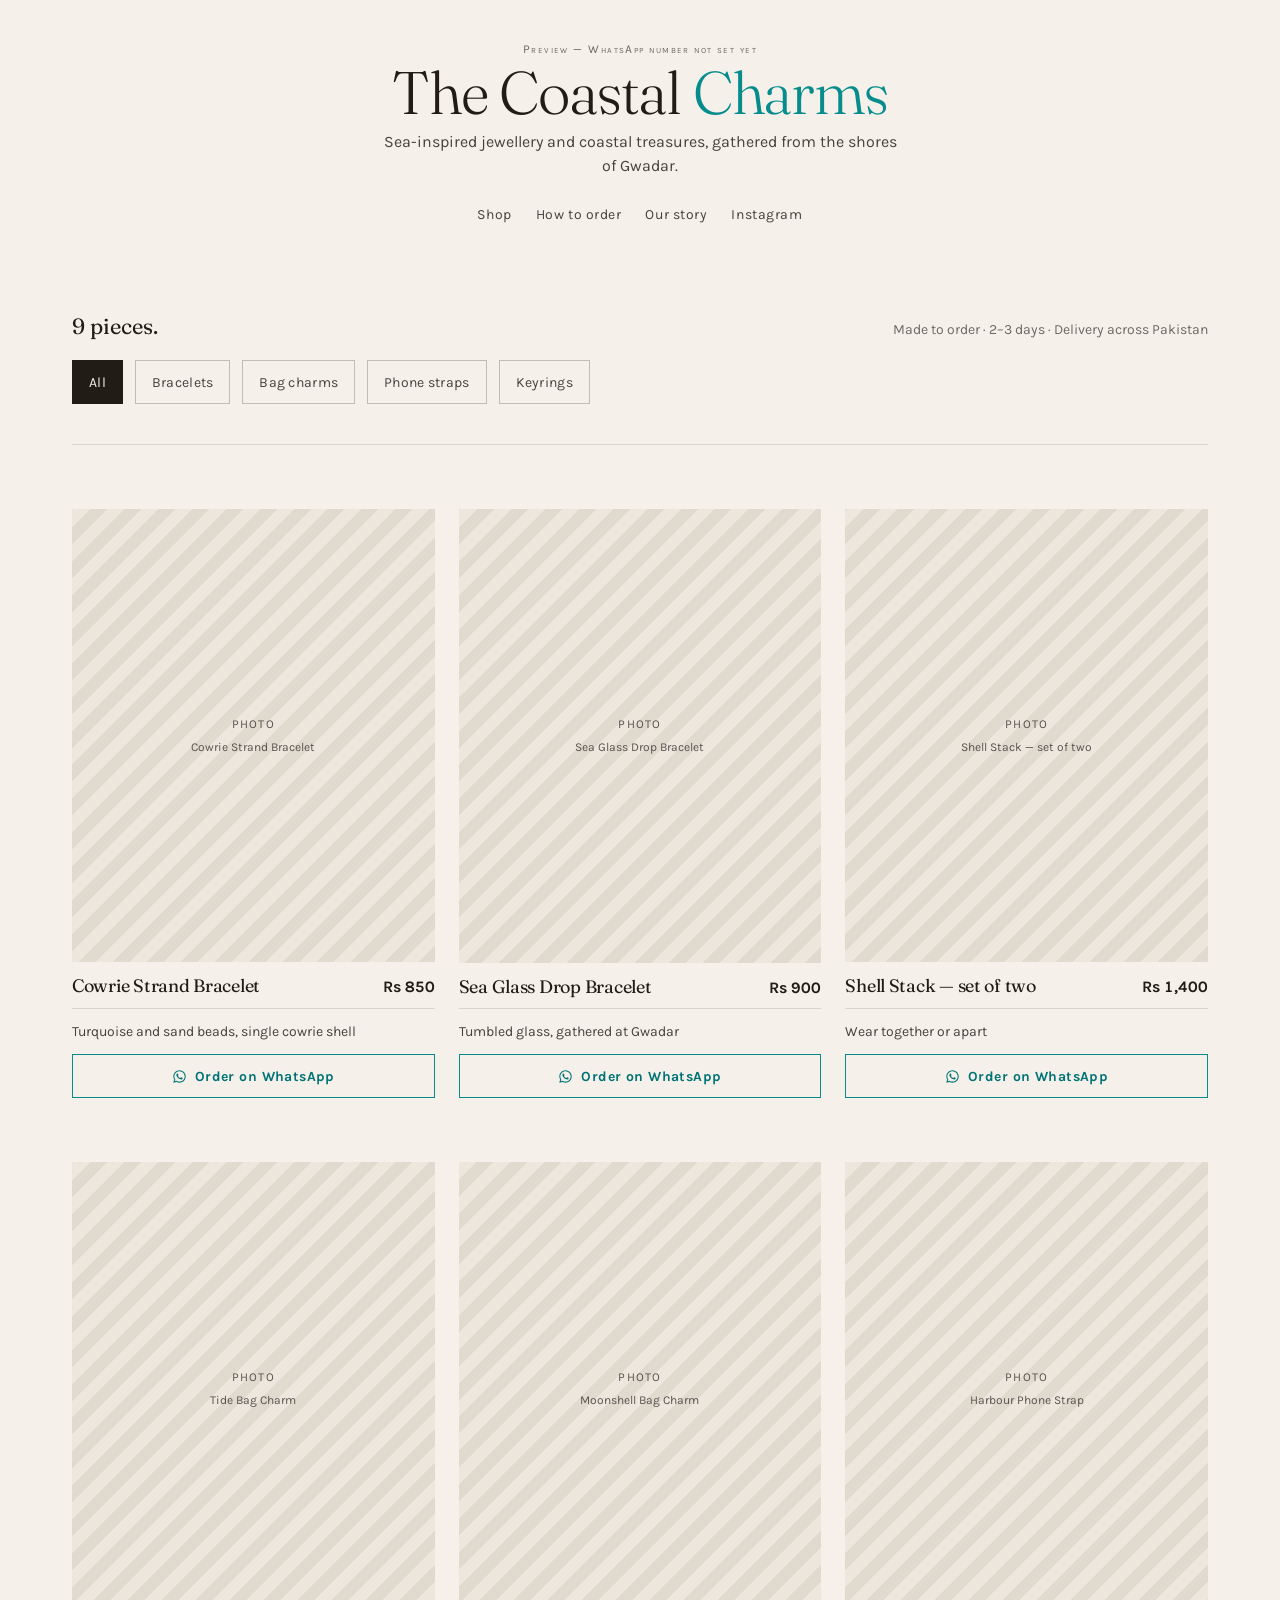
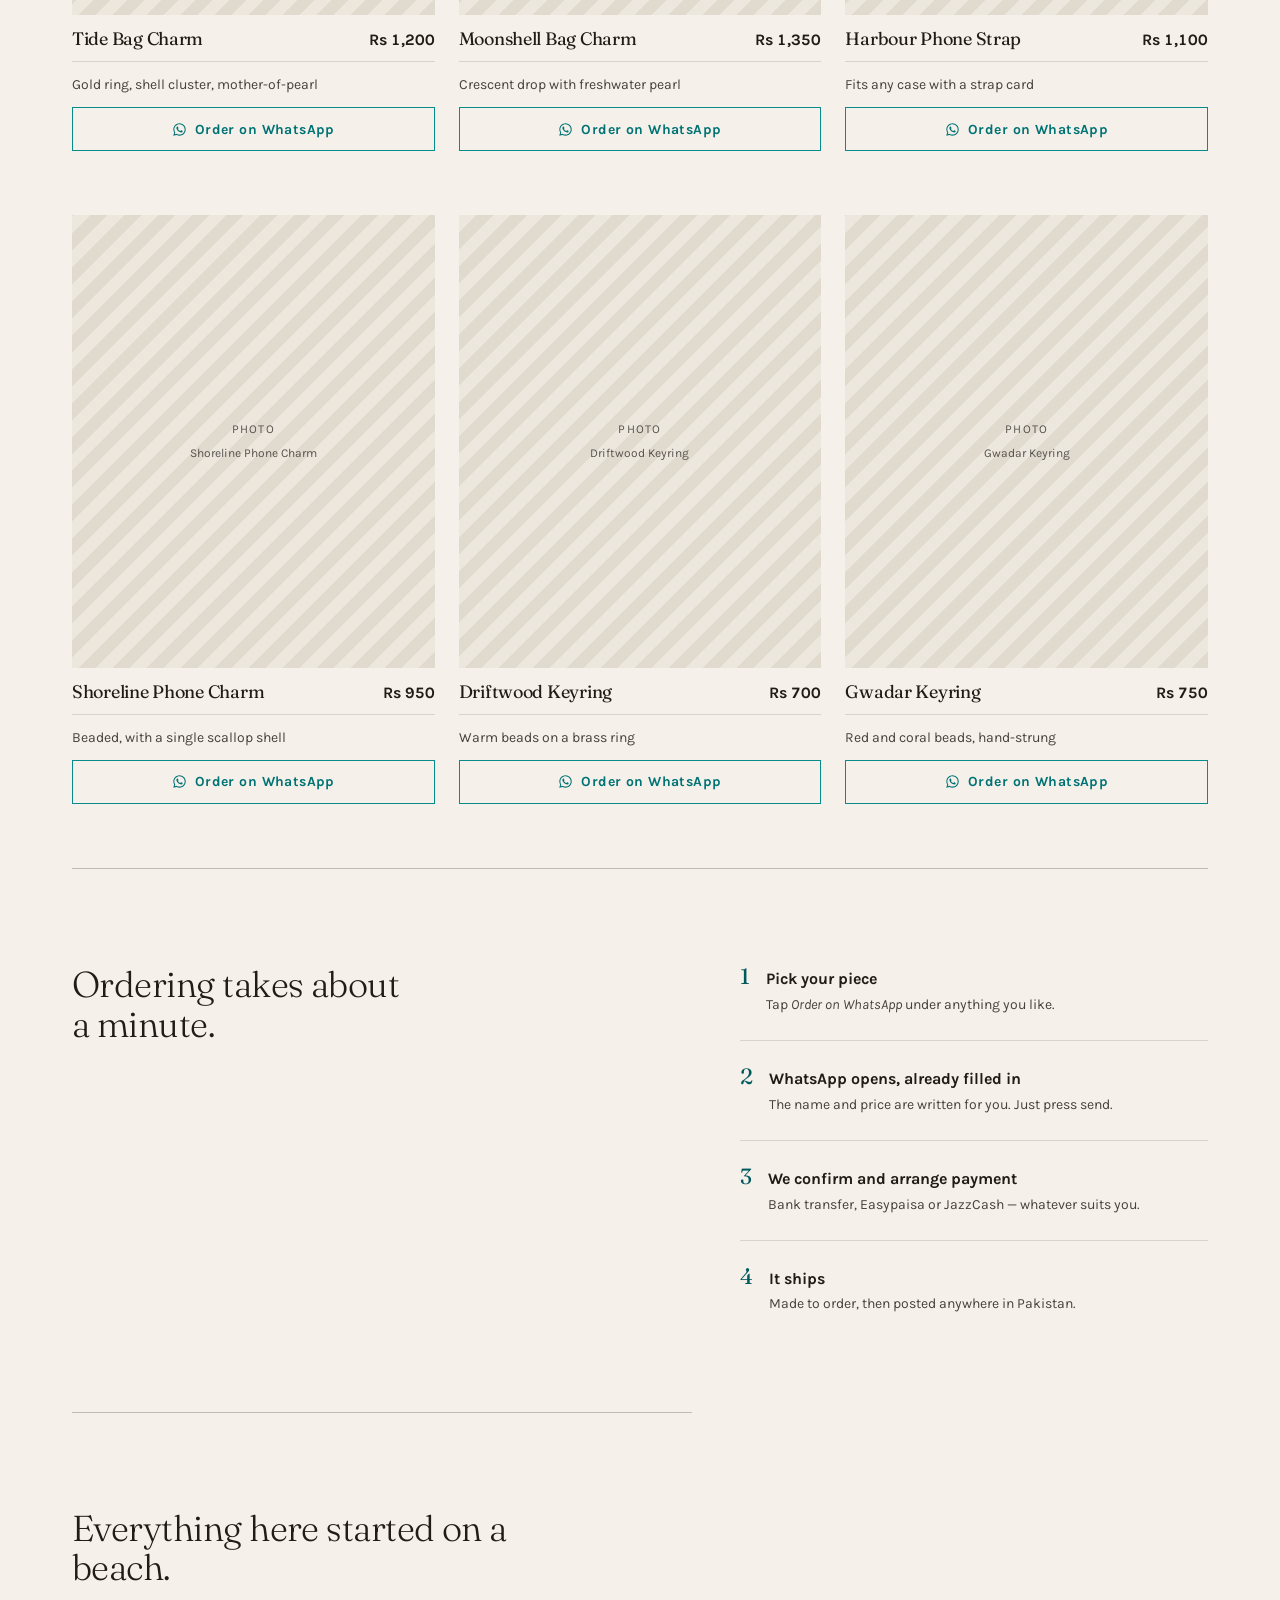
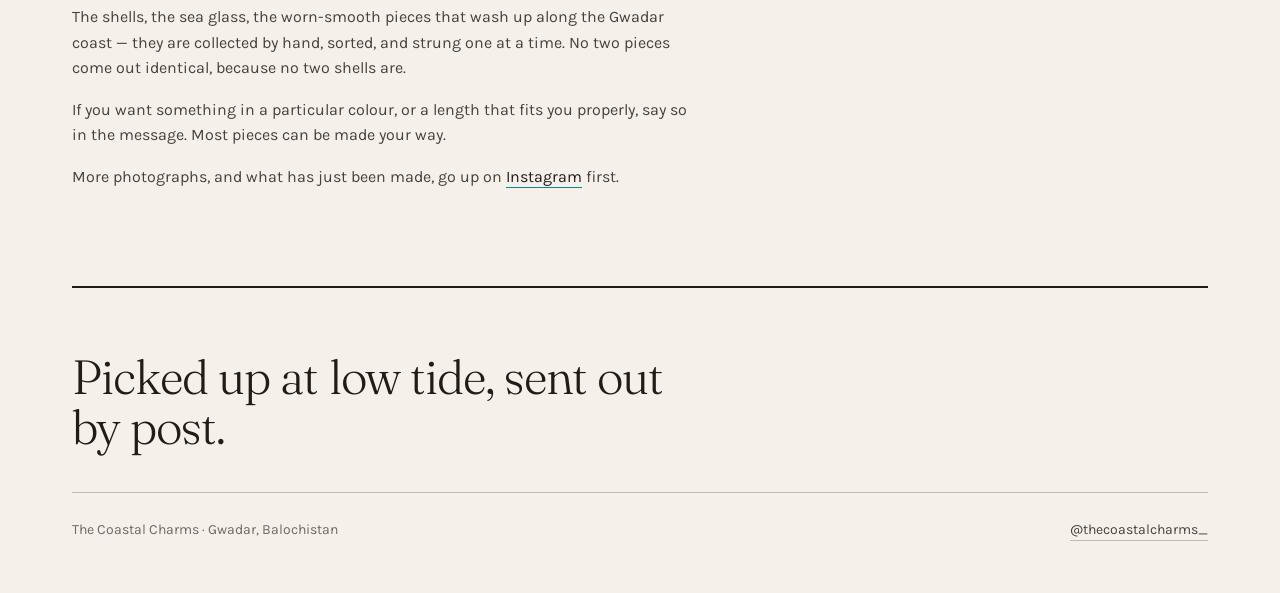
==== index.html @ a080f336 "Add The Coastal Charms storefront with phone-friendly editor Static shop site for handmade sea-inspi" ====
<!doctype html>
<html lang="en">
<head>
<meta charset="utf-8">
<meta name="viewport" content="width=device-width, initial-scale=1">
<title>The Coastal Charms — sea-inspired jewellery from Gwadar</title>
<meta name="description" content="Handmade bracelets, bag charms, phone straps and keyrings, hand-strung from shells and sea glass gathered on the shores of Gwadar. Order on WhatsApp.">

<meta property="og:title" content="The Coastal Charms">
<meta property="og:description" content="Sea-inspired jewellery and coastal treasures, hand-picked from the shores of Gwadar.">
<meta property="og:type" content="website">

<link rel="preconnect" href="https://fonts.googleapis.com">
<link rel="preconnect" href="https://fonts.gstatic.com" crossorigin>
<link href="https://fonts.googleapis.com/css2?family=Fraunces:opsz,wght@9..144,300;9..144,400;9..144,600&family=Karla:wght@400;500;700&display=swap" rel="stylesheet">

<link rel="stylesheet" href="styles.css">
</head>
<body>

<a class="skip-link" href="#shop">Skip to the shop</a>

<div class="shell">

  <!-- ═══ N6 · Masthead ═══════════════════════════════════ -->
  <header class="mast rise">
    <p class="mast__line" id="mast-notice">Hand-strung on the shore</p>
    <h1 class="mast__name">The Coastal <em>Charms</em></h1>
    <p class="mast__tag" id="mast-tagline">Sea-inspired jewellery and coastal treasures, gathered from the shores of Gwadar.</p>
    <nav class="mast__nav" aria-label="Primary">
      <ul>
        <li><a href="#shop">Shop</a></li>
        <li><a href="#how">How to order</a></li>
        <li><a href="#story">Our story</a></li>
        <li><a id="nav-instagram" href="#" rel="noopener">Instagram</a></li>
      </ul>
    </nav>
    <hr class="mast__rule" aria-hidden="true">
  </header>

  <main id="shop">

    <!-- ═══ Inventory header ══════════════════════════════ -->
    <div class="inventory rise rise-2">
      <p class="inventory__count" id="inventory-count">Loading the shop…</p>
      <p class="inventory__notice" id="inventory-notice"></p>
    </div>

    <!-- ═══ Category filter ═══════════════════════════════ -->
    <div class="filters rise rise-2" id="filters" role="group" aria-label="Filter by category"></div>

    <!-- ═══ F6 · Product grid ═════════════════════════════ -->
    <ul class="grid rise rise-3" id="grid" aria-live="polite"></ul>

    <!-- ═══ How to order ══════════════════════════════════ -->
    <section class="how" id="how" aria-labelledby="how-title">
      <h2 class="how__title" id="how-title">Ordering takes about a minute.</h2>
      <div class="how__steps">
        <div class="how__step">
          <span class="how__num">1</span>
          <p><strong>Pick your piece</strong>Tap <em>Order on WhatsApp</em> under anything you like.</p>
        </div>
        <div class="how__step">
          <span class="how__num">2</span>
          <p><strong>WhatsApp opens, already filled in</strong>The name and price are written for you. Just press send.</p>
        </div>
        <div class="how__step">
          <span class="how__num">3</span>
          <p><strong>We confirm and arrange payment</strong>Bank transfer, Easypaisa or JazzCash — whatever suits you.</p>
        </div>
        <div class="how__step">
          <span class="how__num">4</span>
          <p><strong>It ships</strong>Made to order, then posted anywhere in Pakistan.</p>
        </div>
      </div>
    </section>

    <!-- ═══ Story ═════════════════════════════════════════ -->
    <section class="story" id="story" aria-labelledby="story-title">
      <h2 id="story-title">Everything here started on a beach.</h2>
      <p id="story-1">The shells, the sea glass, the worn-smooth pieces that wash up along the Gwadar coast — they are collected by hand, sorted, and strung one at a time. No two pieces come out identical, because no two shells are.</p>
      <p id="story-2">If you want something in a particular colour, or a length that fits you properly, say so in the message. Most pieces can be made your way.</p>
      <p>More photographs, and what has just been made, go up on <a id="story-instagram" href="#" rel="noopener">Instagram</a> first.</p>
    </section>

  </main>

  <!-- ═══ Ft5 · Statement footer ══════════════════════════ -->
  <footer class="foot">
    <p class="foot__line" id="foot-line">Picked up at low tide, sent out by post.</p>
    <div class="foot__meta">
      <span>The Coastal Charms · Gwadar, Balochistan</span>
      <a id="foot-instagram" href="#" rel="noopener"><span>@thecoastalcharms_</span></a>
    </div>
  </footer>

</div>

<!-- In-app toast — never a native alert/confirm/prompt -->
<div class="toast" id="toast" role="status" aria-live="polite"></div>

<!-- Optional offline fallback: lets the page work when opened straight
     from a folder (where browsers block reading shop.json). Safe to delete
     once the site is published — shop.json is the real source of truth. -->
<script src="products.js" onerror="void 0"></script>

<script>
(function () {
  "use strict";

  var grid      = document.getElementById("grid");
  var filterBar = document.getElementById("filters");
  var countEl   = document.getElementById("inventory-count");
  var noticeEl  = document.getElementById("inventory-notice");
  var toastEl   = document.getElementById("toast");

  var SHOP = { settings: {}, categories: [], products: [] };
  var activeCategory = "All";
  var toastTimer = null;

  /* ── helpers ─────────────────────────────────────────── */

  function esc(str) {
    return String(str).replace(/[&<>"']/g, function (c) {
      return { "&": "&amp;", "<": "&lt;", ">": "&gt;", '"': "&quot;", "'": "&#39;" }[c];
    });
  }

  function money(n) {
    var cur = SHOP.settings.currency || "Rs";
    return cur + " " + Number(n).toLocaleString("en-PK");
  }

  function toast(html, ms) {
    toastEl.innerHTML = html;
    toastEl.classList.add("is-visible");
    window.clearTimeout(toastTimer);
    toastTimer = window.setTimeout(function () {
      toastEl.classList.remove("is-visible");
    }, ms || 6000);
  }

  function setText(id, value) {
    var el = document.getElementById(id);
    if (el && typeof value === "string" && value.trim()) el.textContent = value;
  }

  /* ── WhatsApp ────────────────────────────────────────── */

  var waIcon =
    '<svg class="order__icon" viewBox="0 0 24 24" aria-hidden="true">' +
    '<path d="M12.04 2C6.58 2 2.13 6.45 2.13 11.91c0 1.75.46 3.45 1.32 4.95L2 22l5.25-1.38a9.9 9.9 0 0 0 4.79 1.22h.01c5.46 0 9.91-4.45 9.91-9.91 0-2.65-1.03-5.14-2.9-7.01A9.82 9.82 0 0 0 12.04 2Zm0 18.15h-.01a8.2 8.2 0 0 1-4.19-1.15l-.3-.18-3.12.82.83-3.04-.2-.31a8.2 8.2 0 0 1-1.26-4.38c0-4.54 3.7-8.24 8.25-8.24a8.2 8.2 0 0 1 5.83 2.42 8.19 8.19 0 0 1 2.41 5.83c0 4.54-3.7 8.23-8.24 8.23Zm4.52-6.16c-.25-.12-1.47-.72-1.69-.81-.23-.08-.39-.12-.56.13-.16.25-.64.8-.79.97-.14.16-.29.19-.54.06-.25-.12-1.05-.39-1.99-1.23-.74-.66-1.23-1.47-1.38-1.72-.14-.25-.01-.38.11-.51.11-.11.25-.29.37-.43.13-.15.17-.25.25-.41.08-.17.04-.31-.02-.43-.06-.13-.56-1.35-.77-1.84-.2-.49-.4-.42-.56-.43h-.47c-.17 0-.43.06-.66.31-.22.25-.86.85-.86 2.07 0 1.22.89 2.4 1.01 2.56.12.17 1.75 2.67 4.23 3.74.59.26 1.05.41 1.41.52.59.19 1.13.16 1.56.1.47-.07 1.47-.6 1.68-1.18.2-.58.2-1.08.15-1.18-.06-.11-.23-.17-.48-.29Z"/></svg>';

  function hasNumber() {
    var n = SHOP.settings.whatsapp;
    return typeof n === "string" && /^\d{8,15}$/.test(n.trim());
  }

  function waLink(product) {
    var msg =
      "Hi! I'd like to order:\n\n" +
      "• " + product.name + "\n" +
      "• " + money(product.price) + "\n\n" +
      "Is it available?";
    return "https://wa.me/" + SHOP.settings.whatsapp.trim() + "?text=" + encodeURIComponent(msg);
  }

  function onOrder(product) {
    if (!hasNumber()) {
      toast(
        "<strong>WhatsApp number not set yet.</strong>" +
        "<span>Open the editor at <code>/admin</code>, go to " +
        "<em>Settings</em>, and add the number — country code first, " +
        "digits only. Example: <code>923001234567</code>.</span>",
        9000
      );
      return;
    }
    window.open(waLink(product), "_blank", "noopener");
  }

  /* ── Render ──────────────────────────────────────────── */

  function imagePath(file) {
    if (!file) return "";
    /* Editor writes a repo-root path; a bare filename still works. */
    return file.indexOf("/") === -1 ? "images/" + file : file.replace(/^\//, "");
  }

  function cardHTML(p, i) {
    var src = imagePath(p.image);
    var media = src
      ? '<img src="' + esc(src) + '" alt="' + esc(p.name) + '" loading="lazy" width="800" height="1000">'
      : '<div class="card__slot"><span>Photo</span><small>' + esc(p.name) + '</small></div>';

    var sold = p.sold ? '<span class="card__sold">Sold</span>' : "";

    var button = p.sold
      ? '<button class="order" type="button" aria-disabled="true" disabled>Sold — ask about a remake</button>'
      : '<button class="order" type="button" data-i="' + i + '">' + waIcon + 'Order on WhatsApp</button>';

    return (
      '<li class="card' + (p.sold ? " is-sold" : "") + '">' +
        '<div class="card__media">' + media + sold + '</div>' +
        '<div class="card__head">' +
          '<h3 class="card__name">' + esc(p.name) + '</h3>' +
          '<p class="card__price tabular">' + esc(money(p.price)) + '</p>' +
        '</div>' +
        (p.note ? '<p class="card__note">' + esc(p.note) + '</p>' : "") +
        button +
      '</li>'
    );
  }

  function render() {
    var all = SHOP.products || [];
    var items = [];
    all.forEach(function (p, i) {
      if (activeCategory === "All" || p.category === activeCategory) {
        items.push({ p: p, i: i });
      }
    });

    if (!all.length) {
      grid.innerHTML =
        '<li class="empty"><h2>The shop is empty just now.</h2>' +
        '<p>New pieces are added as they are made. Follow along on Instagram in the meantime.</p></li>';
      countEl.textContent = "";
      return;
    }

    if (!items.length) {
      grid.innerHTML =
        '<li class="empty"><h2>Nothing in this category yet.</h2>' +
        '<p>New pieces go up as they are made. Try another category, or ask on Instagram.</p></li>';
    } else {
      grid.innerHTML = items.map(function (o) { return cardHTML(o.p, o.i); }).join("");
    }

    var total = all.length;
    var forSale = all.filter(function (p) { return !p.sold; }).length;
    countEl.textContent =
      total + (total === 1 ? " piece" : " pieces") +
      (forSale < total ? " · " + forSale + " available" : "") + ".";
  }

  /* ── Filters ─────────────────────────────────────────── */

  function categoryNames() {
    var list = SHOP.categories || [];
    return list.map(function (c) {
      return typeof c === "string" ? c : (c && c.name) || "";
    }).filter(Boolean);
  }

  function buildFilters() {
    var cats = categoryNames();
    if (!cats.length) { filterBar.innerHTML = ""; return; }

    filterBar.innerHTML = ["All"].concat(cats).map(function (c) {
      return '<button class="filter" type="button" data-cat="' + esc(c) + '" aria-pressed="' +
             (c === activeCategory) + '">' + esc(c) + '</button>';
    }).join("");
  }

  filterBar.addEventListener("click", function (e) {
    var btn = e.target.closest(".filter");
    if (!btn) return;
    activeCategory = btn.dataset.cat;
    filterBar.querySelectorAll(".filter").forEach(function (b) {
      b.setAttribute("aria-pressed", String(b.dataset.cat === activeCategory));
    });
    render();
  });

  grid.addEventListener("click", function (e) {
    var btn = e.target.closest(".order[data-i]");
    if (!btn) return;
    var product = SHOP.products[+btn.dataset.i];
    if (product) onOrder(product);
  });

  /* ── Apply editable copy ─────────────────────────────── */

  function applySettings() {
    var s = SHOP.settings || {};

    setText("mast-tagline", s.tagline);
    setText("foot-line", s.closing_line);
    setText("story-1", s.story_1);
    setText("story-2", s.story_2);

    noticeEl.textContent = (typeof s.notice === "string") ? s.notice : "";

    var handle = (s.instagram || "").replace(/^@/, "");
    if (handle) {
      var igUrl = "https://instagram.com/" + handle;
      ["nav-instagram", "story-instagram", "foot-instagram"].forEach(function (id) {
        var el = document.getElementById(id);
        if (el) { el.href = igUrl; el.target = "_blank"; }
      });
      var footIg = document.querySelector("#foot-instagram span");
      if (footIg) footIg.textContent = "@" + handle;
    }

    document.getElementById("mast-notice").textContent = hasNumber()
      ? "Hand-strung on the shore"
      : "Preview — WhatsApp number not set yet";
  }

  /* ── Boot ────────────────────────────────────────────── */

  function start(data) {
    if (data && typeof data === "object") {
      SHOP.settings   = data.settings   || {};
      SHOP.categories = data.categories || [];
      SHOP.products   = (data.products  || []).filter(function (p) {
        return p && p.name;                       /* skip half-saved rows */
      });
    }
    applySettings();
    buildFilters();
    render();
  }

  fetch("shop.json", { cache: "no-store" })
    .then(function (r) {
      if (!r.ok) throw new Error("shop.json returned " + r.status);
      return r.json();
    })
    .then(start)
    .catch(function (err) {
      /* Opened straight from the file system, or shop.json is missing.
         Fall back to products.js if it is present, so the page still works. */
      if (typeof window.PRODUCTS !== "undefined") {
        start({
          settings: {
            whatsapp: window.WHATSAPP_NUMBER || "",
            instagram: window.INSTAGRAM_HANDLE || "",
            currency: window.CURRENCY || "Rs",
            notice: window.SHOP_NOTICE || ""
          },
          categories: (window.CATEGORIES || []).map(function (n) { return { name: n }; }),
          products: window.PRODUCTS
        });
        return;
      }

      start(null);
      grid.innerHTML =
        '<li class="empty"><h2>The shop could not load.</h2>' +
        '<p>If you are opening this file directly from a folder, your browser blocks ' +
        'reading <code>shop.json</code>. Upload the site, or run a local server, and it will work.</p></li>';
      console.error(err);
    });
})();
</script>

</body>
</html>
---- styles.css ----
/* Hallmark · pre-emit critique: P5 H5 E4 S5 R5 V4
 * genre: editorial · macrostructure: Catalogue · route: custom (tuned)
 * vibe: "sun-bleached shore, sea glass, hand-strung"
 * paper: oklch(96% 0.011 85) · accent: oklch(58% 0.098 195)
 * display: Fraunces · body: Karla
 * axes: light / roman-serif / cool-turquoise
 * nav: N6 newspaper masthead · footer: Ft5 statement
 * components: F6 product card grid · C3 typographic link
 * enrichment: Tier 5 local placeholder slots · studied: no
 */

@import url("tokens.css");

/* ═══ Reset ═══════════════════════════════════════════════ */

*, *::before, *::after { box-sizing: border-box; }

html, body {
  overflow-x: clip;               /* gate 34 — clip, never hidden */
  margin: 0;
  padding: 0;
}

html { -webkit-text-size-adjust: 100%; }

body {
  background: var(--color-paper);
  color: var(--color-ink);
  font-family: var(--font-body);
  font-size: var(--text-md);
  line-height: 1.6;
  font-synthesis-weight: none;
  -webkit-font-smoothing: antialiased;
}

img { max-width: 100%; display: block; }

h1, h2, h3, h4 {
  font-family: var(--font-display);
  font-style: normal;             /* gate 38a — headers are roman */
  font-weight: 400;
  letter-spacing: -0.015em;
  line-height: 1.1;
  overflow-wrap: anywhere;        /* gate 51 */
  min-width: 0;
  margin: 0;
}

p { margin: 0; }
ul { margin: 0; padding: 0; list-style: none; }

/* ═══ Focus — instant, never animated (gate) ══════════════ */

:focus-visible {
  outline: var(--rule-thick) solid var(--color-focus);
  outline-offset: 3px;
  border-radius: var(--radius-sm);
}
:focus:not(:focus-visible) { outline: none; }

.skip-link {
  position: absolute;
  left: var(--space-md);
  top: var(--space-md);
  z-index: 100;
  background: var(--color-ink);
  color: var(--color-paper);
  padding: var(--space-sm) var(--space-md);
  font-size: var(--text-sm);
  /* transform only — never animate layout properties (gate 14) */
  transform: translateY(-200%);
  transition: transform var(--dur-short) var(--ease-out);
}
.skip-link:focus { transform: translateY(0); }

/* ═══ Shell ═══════════════════════════════════════════════ */

.shell {
  max-width: 78rem;
  margin: 0 auto;
  padding-inline: var(--page-gutter);
}

.muted   { color: var(--color-muted); }
.tabular { font-variant-numeric: tabular-nums; }

/* ═══ N6 · Newspaper masthead ═════════════════════════════ */

.mast {
  display: grid;
  gap: var(--space-2xs);
  text-align: center;
  padding-block: var(--space-xl) 0;
}

.mast__line {
  font-variant: small-caps;
  letter-spacing: 0.12em;
  font-size: var(--text-xs);
  color: var(--color-muted);
}

.mast__name {
  font-size: clamp(2rem, 7vw, 3.75rem);
  font-weight: 300;
  letter-spacing: -0.02em;
  line-height: 0.98;
}

.mast__name em {
  font-style: normal;             /* no italic in display */
  color: var(--color-accent);
}

.mast__tag {
  font-size: var(--text-md);
  color: var(--color-ink-2);
  max-width: 52ch;
  margin-inline: auto;
  margin-block-start: var(--space-2xs);
  line-height: 1.5;
}

.mast__nav ul {
  display: flex;
  flex-wrap: wrap;
  justify-content: center;
  align-items: stretch;
  gap: var(--space-2xs) var(--space-lg);
  margin-block-start: var(--space-sm);
}

.mast__nav li { display: flex; }

.mast__nav a {
  font-size: var(--text-sm);
  letter-spacing: 0.04em;
  color: var(--color-ink-2);
  text-decoration: none;
  display: inline-flex;
  align-items: center;
  min-height: 44px;                 /* WCAG hit target */
  line-height: 1.2;
  white-space: nowrap;              /* gate 49 — no two-line links */
  border-bottom: var(--rule-hair) solid transparent;
  transition: color var(--dur-micro) var(--ease-out),
              border-color var(--dur-micro) var(--ease-out);
}
.mast__nav a:hover,
.mast__nav a:focus-visible { color: var(--color-ink); border-bottom-color: var(--color-accent); }

.mast__rule {
  border: 0;
  border-top: var(--rule-hair) solid var(--color-rule);
  border-bottom: var(--rule-hair) solid var(--color-rule);
  height: 3px;
  margin-block-start: var(--space-md);
}

/* ═══ Inventory header (Catalogue opening) ════════════════ */

.inventory {
  display: flex;
  flex-wrap: wrap;
  align-items: baseline;
  justify-content: space-between;
  gap: var(--space-sm) var(--space-lg);
  padding-block: var(--space-xl) var(--space-md);
}

.inventory__count {
  font-family: var(--font-display);
  font-size: var(--text-xl);
  font-weight: 400;
}

.inventory__notice {
  font-size: var(--text-sm);
  color: var(--color-muted);
}

/* ═══ Category filter ═════════════════════════════════════ */

.filters {
  display: flex;
  flex-wrap: wrap;
  gap: var(--space-xs) var(--space-sm);
  padding-block-end: var(--space-xl);
  border-bottom: var(--rule-hair) solid var(--color-rule-2);
}

.filter {
  appearance: none;
  background: transparent;
  border: var(--rule-hair) solid var(--color-rule);
  border-radius: var(--radius-none);
  color: var(--color-ink-2);
  font-family: var(--font-body);
  font-size: var(--text-sm);
  letter-spacing: 0.02em;
  padding: var(--space-xs) var(--space-md);
  min-height: 44px;
  cursor: pointer;
  white-space: nowrap;
  transition: color var(--dur-micro) var(--ease-out),
              border-color var(--dur-micro) var(--ease-out),
              background-color var(--dur-micro) var(--ease-out);
}
.filter:hover { border-color: var(--color-ink-2); color: var(--color-ink); }
.filter:active { transform: translateY(1px); }
.filter[aria-pressed="true"] {
  background: var(--color-ink);
  border-color: var(--color-ink);
  color: var(--color-paper);
}

/* ═══ F6 · Product card grid ══════════════════════════════ */

.grid {
  display: grid;
  grid-template-columns: repeat(3, minmax(0, 1fr));   /* gate 50 */
  gap: var(--space-2xl) var(--space-lg);
  padding-block: var(--space-2xl);
  list-style: none;
}

@media (max-width: 60rem) {
  .grid { grid-template-columns: repeat(2, minmax(0, 1fr)); gap: var(--space-xl) var(--space-md); }
}
@media (max-width: 30rem) {
  .grid { grid-template-columns: minmax(0, 1fr); }
}

.card { display: grid; gap: var(--space-sm); position: relative; }

.card__media {
  display: block;
  aspect-ratio: 4 / 5;
  background: var(--color-paper-3);
  overflow: hidden;
  position: relative;
}

.card__media img {
  width: 100%;
  height: 100%;
  object-fit: cover;
  transition: transform var(--dur-long) var(--ease-out);
}
.card:hover .card__media img { transform: scale(1.02); }

/* Placeholder slot — reads as an obvious slot, not as content */
.card__slot {
  position: absolute;
  inset: 0;
  display: grid;
  place-content: center;
  gap: var(--space-2xs);
  text-align: center;
  padding: var(--space-md);
  background:
    repeating-linear-gradient(
      -45deg,
      var(--color-paper-3) 0 12px,
      var(--color-paper-2) 12px 24px
    );
}
.card__slot span {
  font-size: var(--text-xs);
  letter-spacing: 0.1em;
  text-transform: uppercase;
  color: var(--color-neutral);   /* 4.5:1 against the slot ground */
}
.card__slot small { font-size: var(--text-xs); color: var(--color-neutral); }

.card__head {
  display: flex;
  align-items: baseline;
  justify-content: space-between;
  gap: var(--space-sm);
  border-bottom: var(--rule-hair) solid var(--color-rule-2);
  padding-block-end: var(--space-xs);
}

.card__name {
  font-family: var(--font-display);
  font-size: var(--text-lg);
  font-weight: 400;
  line-height: 1.2;
}

.card__price {
  font-family: var(--font-body);
  font-size: var(--text-md);
  font-weight: 700;
  color: var(--color-ink);
  white-space: nowrap;
  font-variant-numeric: tabular-nums;
}

.card__note {
  font-size: var(--text-sm);
  color: var(--color-ink-2);
  line-height: 1.5;
}

/* ═══ Order button (C3-flavoured, but a real button) ══════ */

/* Outlined by default — the accent stays a signal, not a slab.
   Fills only on hover / focus, so at rest the page reads as paper. */
.order {
  appearance: none;
  display: inline-flex;
  align-items: center;
  justify-content: center;
  gap: var(--space-xs);
  width: 100%;
  min-height: 44px;
  padding: var(--space-sm) var(--space-md);
  background: transparent;
  color: var(--color-accent-2);
  border: var(--rule-hair) solid var(--color-accent);
  border-radius: var(--radius-none);
  font-family: var(--font-body);
  font-size: var(--text-sm);
  font-weight: 700;
  letter-spacing: 0.03em;
  cursor: pointer;
  white-space: nowrap;
  transition: background-color var(--dur-micro) var(--ease-out),
              color var(--dur-micro) var(--ease-out),
              transform var(--dur-micro) var(--ease-out);
}
.order:hover,
.order:focus-visible {
  background: var(--color-accent);
  color: var(--color-accent-ink);
}
.order:active { transform: translateY(1px); }

.order[disabled],
.order[aria-disabled="true"] {
  background: var(--color-paper-2);
  border-color: var(--color-rule);
  color: var(--color-muted);
  cursor: not-allowed;
}

.order__icon { width: 15px; height: 15px; flex: none; fill: currentColor; }

/* Sold state */
.card.is-sold .card__media img,
.card.is-sold .card__slot { opacity: 0.45; }
.card__sold {
  position: absolute;
  top: var(--space-sm);
  left: var(--space-sm);
  background: var(--color-ink);
  color: var(--color-paper);
  font-size: var(--text-xs);
  letter-spacing: 0.1em;
  text-transform: uppercase;
  padding: var(--space-3xs) var(--space-xs);
}

/* ═══ Empty state ═════════════════════════════════════════ */

.empty {
  padding-block: var(--space-3xl);
  display: grid;
  gap: var(--space-xs);
  max-width: 40ch;
}
.empty h2 { font-size: var(--text-2xl); }
.empty p { color: var(--color-ink-2); font-size: var(--text-sm); }

/* ═══ How it works — asymmetric, not a 3-col icon grid ════ */

.how {
  border-top: var(--rule-hair) solid var(--color-rule);
  padding-block: var(--space-3xl);
  display: grid;
  grid-template-columns: 1.1fr 0.9fr;
  gap: var(--space-2xl) var(--space-3xl);
  align-items: start;
}

@media (max-width: 60rem) {
  .how { grid-template-columns: minmax(0, 1fr); gap: var(--space-xl); }
}

.how__title { font-size: var(--text-3xl); font-weight: 300; max-width: 16ch; }

.how__steps { display: grid; gap: var(--space-lg); }

.how__step {
  display: grid;
  grid-template-columns: auto minmax(0, 1fr);
  gap: var(--space-md);
  align-items: baseline;
  padding-block-end: var(--space-lg);
  border-bottom: var(--rule-hair) solid var(--color-rule-2);
}
.how__step:last-child { border-bottom: 0; padding-block-end: 0; }

.how__num {
  font-family: var(--font-display);
  font-size: var(--text-xl);
  color: var(--color-accent-3);
  font-variant-numeric: tabular-nums;
  line-height: 1;
}

.how__step p { font-size: var(--text-sm); color: var(--color-ink-2); }
.how__step strong { color: var(--color-ink); font-weight: 700; display: block; font-size: var(--text-md); margin-block-end: var(--space-3xs); }

/* ═══ Story ═══════════════════════════════════════════════ */

.story {
  border-top: var(--rule-hair) solid var(--color-rule);
  padding-block: var(--space-3xl);
  display: grid;
  gap: var(--space-md);
  max-width: var(--measure);
}
.story h2 { font-size: var(--text-3xl); font-weight: 300; max-width: 20ch; }
.story p { color: var(--color-ink-2); }

.story a {
  color: var(--color-ink);
  text-decoration: none;
  border-bottom: var(--rule-hair) solid var(--color-accent);
  padding-block-end: 1px;
  transition: color var(--dur-micro) var(--ease-out);
}
.story a:hover { color: var(--color-accent); }

/* ═══ Ft5 · Statement footer ══════════════════════════════ */

.foot {
  border-top: var(--rule-thick) solid var(--color-ink);
  padding-block: var(--space-2xl) var(--space-xl);
  display: grid;
  gap: var(--space-xl);
}

.foot__line {
  font-family: var(--font-display);
  font-size: clamp(1.6rem, 5vw, 3rem);
  font-weight: 300;
  line-height: 1.05;
  letter-spacing: -0.02em;
  max-width: 22ch;
}

.foot__meta {
  display: flex;
  flex-wrap: wrap;
  justify-content: space-between;
  align-items: baseline;
  gap: var(--space-sm) var(--space-lg);
  padding-block-start: var(--space-md);
  border-top: var(--rule-hair) solid var(--color-rule);
  font-size: var(--text-sm);
  color: var(--color-muted);
}

.foot__meta a {
  color: var(--color-ink-2);
  text-decoration: none;
  white-space: nowrap;
  min-height: 44px;
  line-height: 1.2;
  display: inline-flex;
  align-items: center;
  transition: color var(--dur-micro) var(--ease-out), border-color var(--dur-micro) var(--ease-out);
}

.foot__meta a span {
  border-bottom: var(--rule-hair) solid var(--color-rule);
  padding-block-end: 1px;
  transition: border-color var(--dur-micro) var(--ease-out);
}
.foot__meta a:hover span { border-bottom-color: var(--color-accent); }
.foot__meta a:hover { color: var(--color-accent); border-bottom-color: var(--color-accent); }

/* ═══ Toast — in-app, never a native dialog ═══════════════ */

.toast {
  position: fixed;
  left: 50%;
  bottom: var(--space-lg);
  translate: -50% 0;
  z-index: 60;
  max-width: min(30rem, calc(100vw - 2rem));
  background: var(--color-ink);
  color: var(--color-paper);
  padding: var(--space-md) var(--space-lg);
  font-size: var(--text-sm);
  line-height: 1.5;
  display: grid;
  gap: var(--space-2xs);
  opacity: 0;
  transform: translateY(6px);
  pointer-events: none;
  transition: opacity var(--dur-short) var(--ease-out),
              transform var(--dur-short) var(--ease-out);
}
.toast.is-visible { opacity: 1; transform: translateY(0); pointer-events: auto; }
.toast strong { font-weight: 700; }
.toast code {
  font-family: ui-monospace, monospace;
  background: color-mix(in oklch, var(--color-paper) 18%, transparent);
  padding: 1px 5px;
}

/* ═══ One orchestrated entrance ═══════════════════════════ */

@keyframes rise {
  from { opacity: 0; transform: translateY(10px); }
  to   { opacity: 1; transform: translateY(0); }
}

.rise { animation: rise var(--dur-long) var(--ease-out) both; }
.rise-2 { animation-delay: 70ms; }
.rise-3 { animation-delay: 140ms; }

/* ═══ Reduced motion ══════════════════════════════════════ */

@media (prefers-reduced-motion: reduce) {
  *, *::before, *::after {
    animation-duration: 0.01ms !important;
    animation-iteration-count: 1 !important;
    transition-duration: 150ms !important;
    scroll-behavior: auto !important;
  }
  .card:hover .card__media img { transform: none; }
  .rise { animation: none; opacity: 1; transform: none; }
  .toast { transition: opacity 150ms linear; transform: none; }
  .toast.is-visible { transform: none; }
}
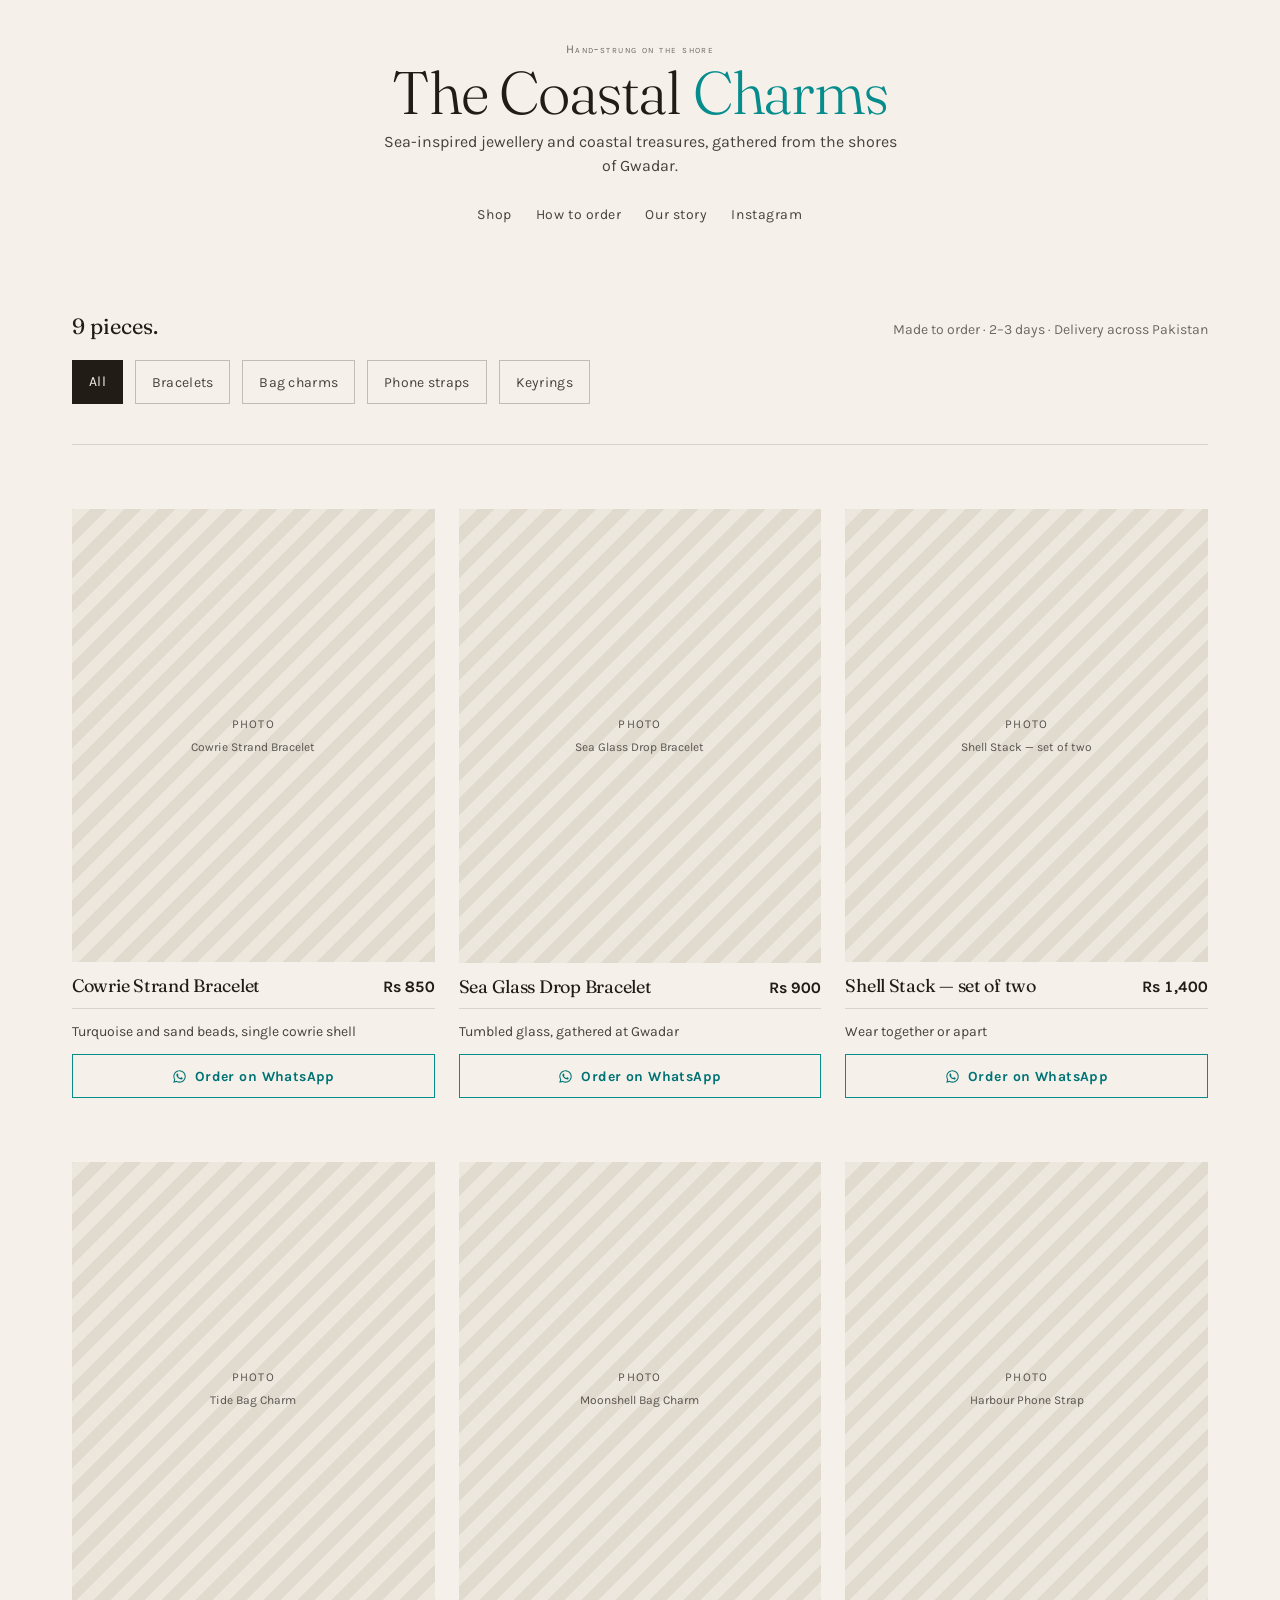
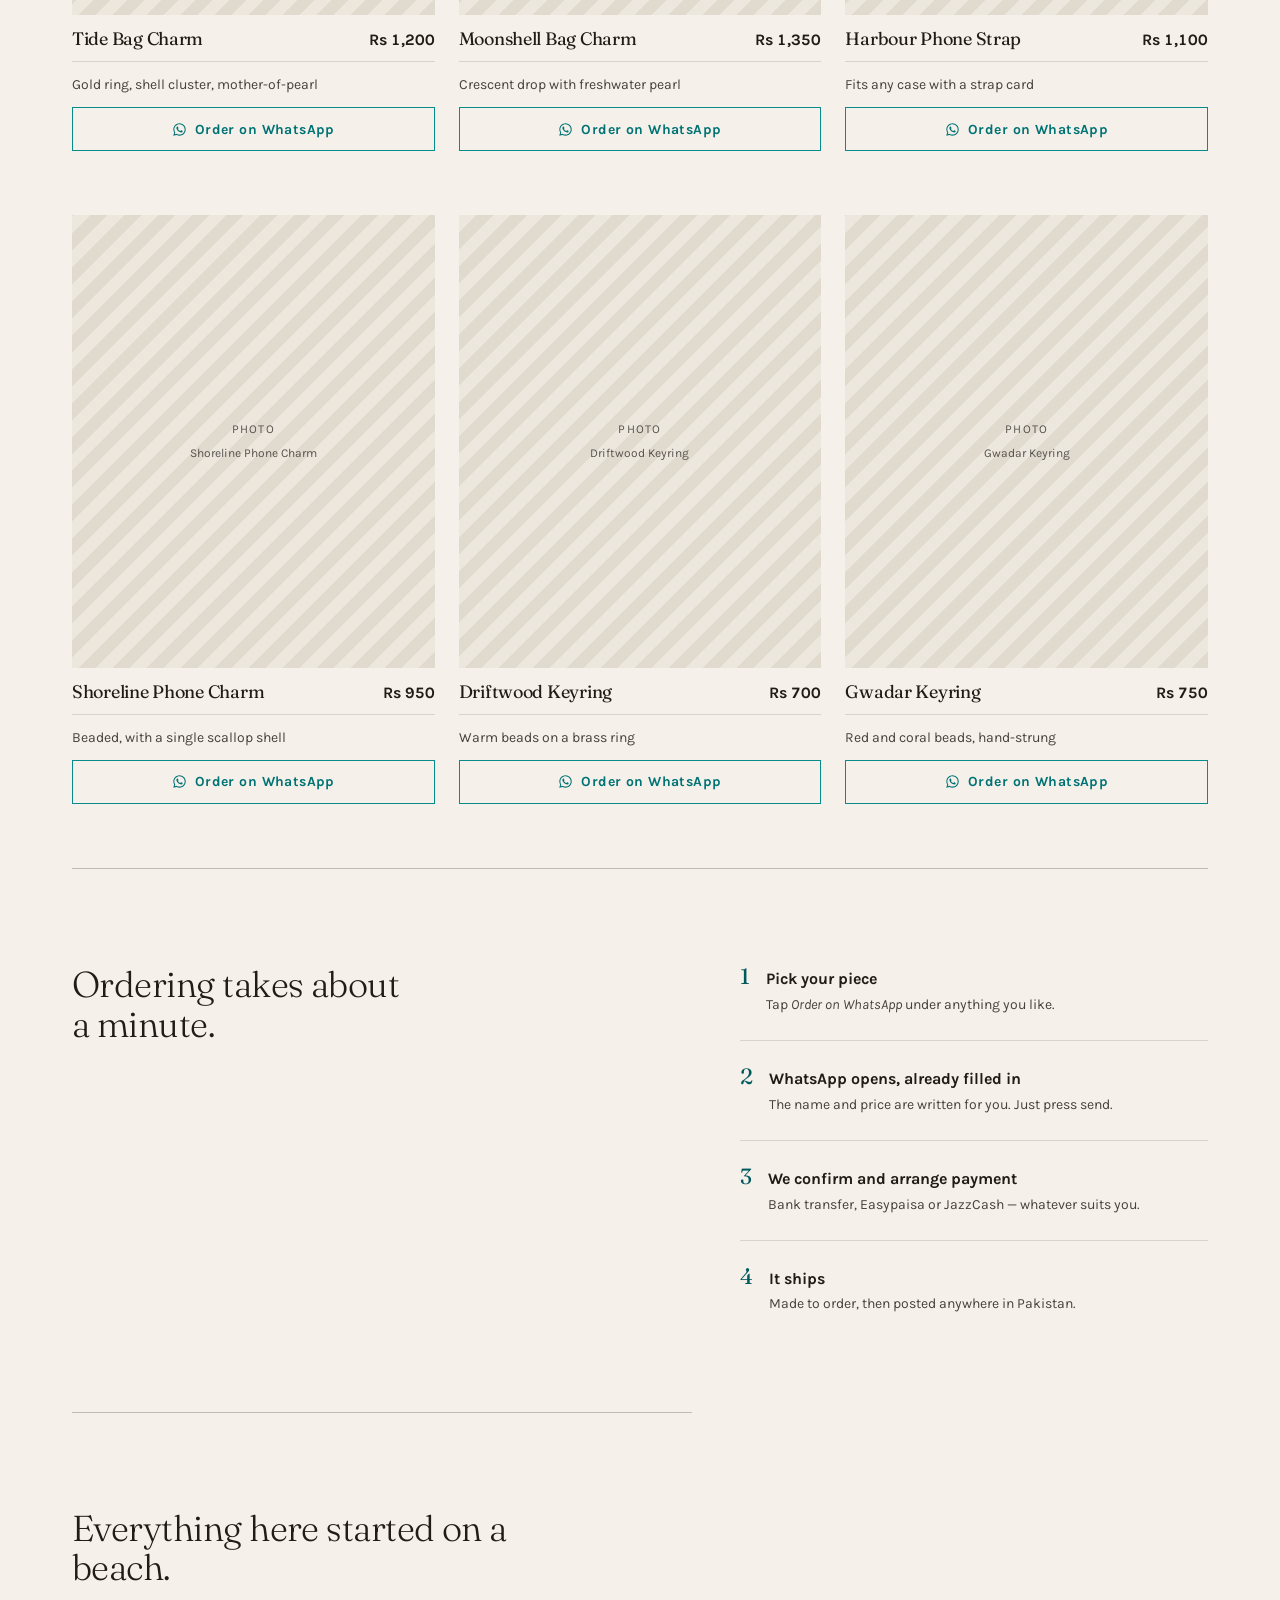
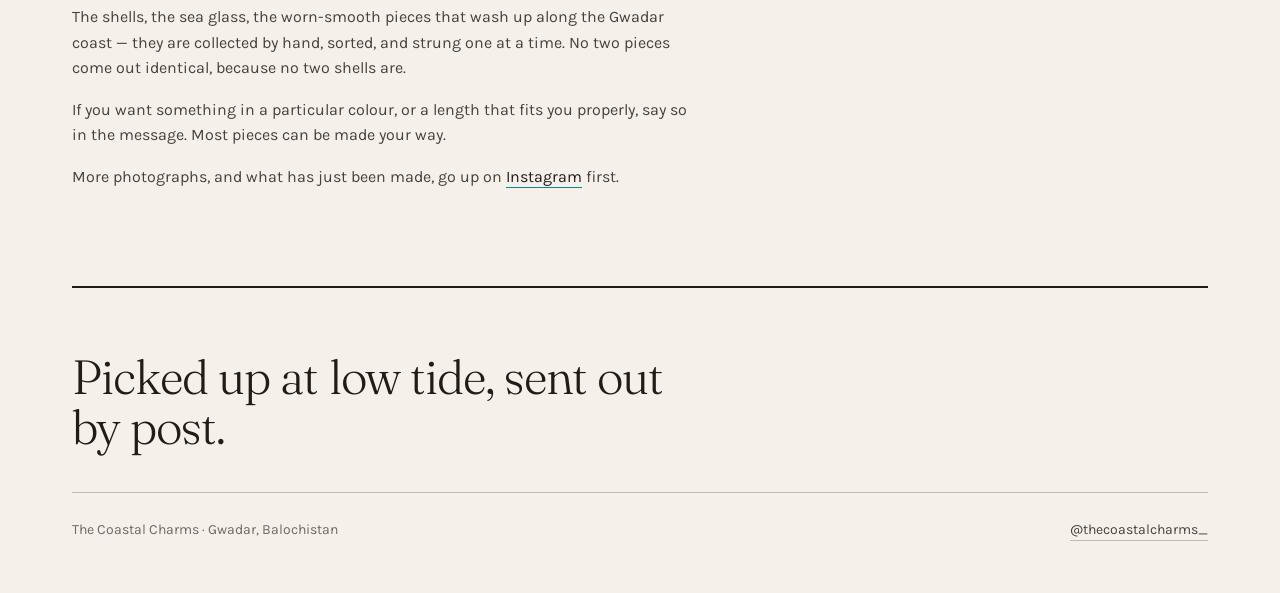
==== commit d597ea9c: "Normalise WhatsApp numbers to international format A number entered in local Pakistani format (03365" ====
--- a/index.html
+++ b/index.html
@@ -151,9 +151,25 @@
     '<svg class="order__icon" viewBox="0 0 24 24" aria-hidden="true">' +
     '<path d="M12.04 2C6.58 2 2.13 6.45 2.13 11.91c0 1.75.46 3.45 1.32 4.95L2 22l5.25-1.38a9.9 9.9 0 0 0 4.79 1.22h.01c5.46 0 9.91-4.45 9.91-9.91 0-2.65-1.03-5.14-2.9-7.01A9.82 9.82 0 0 0 12.04 2Zm0 18.15h-.01a8.2 8.2 0 0 1-4.19-1.15l-.3-.18-3.12.82.83-3.04-.2-.31a8.2 8.2 0 0 1-1.26-4.38c0-4.54 3.7-8.24 8.25-8.24a8.2 8.2 0 0 1 5.83 2.42 8.19 8.19 0 0 1 2.41 5.83c0 4.54-3.7 8.23-8.24 8.23Zm4.52-6.16c-.25-.12-1.47-.72-1.69-.81-.23-.08-.39-.12-.56.13-.16.25-.64.8-.79.97-.14.16-.29.19-.54.06-.25-.12-1.05-.39-1.99-1.23-.74-.66-1.23-1.47-1.38-1.72-.14-.25-.01-.38.11-.51.11-.11.25-.29.37-.43.13-.15.17-.25.25-.41.08-.17.04-.31-.02-.43-.06-.13-.56-1.35-.77-1.84-.2-.49-.4-.42-.56-.43h-.47c-.17 0-.43.06-.66.31-.22.25-.86.85-.86 2.07 0 1.22.89 2.4 1.01 2.56.12.17 1.75 2.67 4.23 3.74.59.26 1.05.41 1.41.52.59.19 1.13.16 1.56.1.47-.07 1.47-.6 1.68-1.18.2-.58.2-1.08.15-1.18-.06-.11-.23-.17-.48-.29Z"/></svg>';
 
+  /* wa.me needs an international number with no leading zero and no
+     punctuation. Accept whatever was typed and normalise it, so a
+     locally-written number (0336…) still produces a working link. */
+  function waNumber() {
+    var raw = SHOP.settings.whatsapp;
+    if (typeof raw !== "string") return "";
+
+    var n = raw.replace(/[^\d]/g, "");        // strip +, spaces, dashes
+    if (!n) return "";
+
+    if (n.indexOf("00") === 0) n = n.slice(2);  // 0092… → 92…
+    if (n.indexOf("0") === 0) n = "92" + n.slice(1);  // 0336… → 92336…
+    if (n.length === 10 && n.indexOf("3") === 0) n = "92" + n;  // 336… → 92336…
+
+    return /^\d{10,15}$/.test(n) ? n : "";
+  }
+
   function hasNumber() {
-    var n = SHOP.settings.whatsapp;
-    return typeof n === "string" && /^\d{8,15}$/.test(n.trim());
+    return waNumber() !== "";
   }
 
   function waLink(product) {
@@ -162,7 +178,7 @@
       "• " + product.name + "\n" +
       "• " + money(product.price) + "\n\n" +
       "Is it available?";
-    return "https://wa.me/" + SHOP.settings.whatsapp.trim() + "?text=" + encodeURIComponent(msg);
+    return "https://wa.me/" + waNumber() + "?text=" + encodeURIComponent(msg);
   }
 
   function onOrder(product) {
